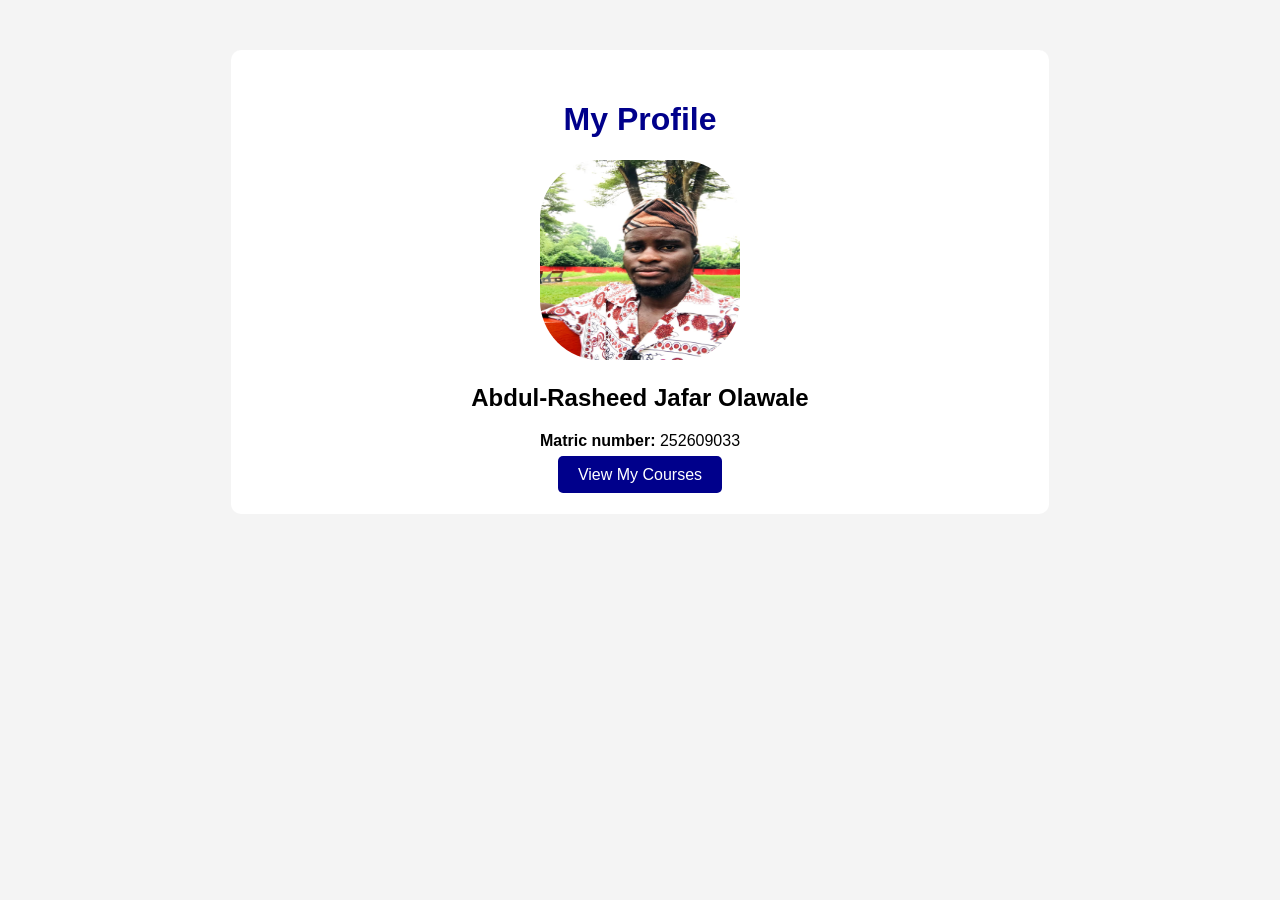
==== index.html @ 17de8efd "fist website assignment" ====
<!DOCTYPE html>
<html lang="en">
<head>
    <meta charset="UTF-8">
    <meta name="viewport" content="width=device-width, initial-scale=1.0">
    <link rel="stylesheet" href="style.css">
    <title>My Profile</title>
</head>
<body>
    <div class="container">
        <h1>My Profile</h1>
        <img src="jafar.jpg" alt="My Picture" class="profile-img">
        <h2>Abdul-Rasheed Jafar Olawale</h2>
        <p><strong>Matric number:</strong> 252609033</p>
        <a href="courses.html" class="btn">
            View My Courses
        </a>

    </div>
    
</body>
</html>
---- style.css ----
body{
    background-color: #f4f4f4;
    font-family: Arial, sans-serif;
}

.container{
    width: 60%;
    margin: auto;
    margin-top: 50px;
    background: white;
    padding: 30px;
    text-align: center;
    border-radius: 10px;
}

.profile-img{
    width: 200px;
    height: 200px;
    border-radius: 30%;
}

h1{
    color: darkblue;
}

ul{
    list-style-type: none;
    padding: 0;
}

li{
    background: lightgray;
    margin: 10px;
    padding: 10px;
    border-radius: 5px;
}

.btn{
    text-decoration: none;
    background: darkblue;
    color: white;
    padding: 10px 20px;
    border-radius: 5px;
}
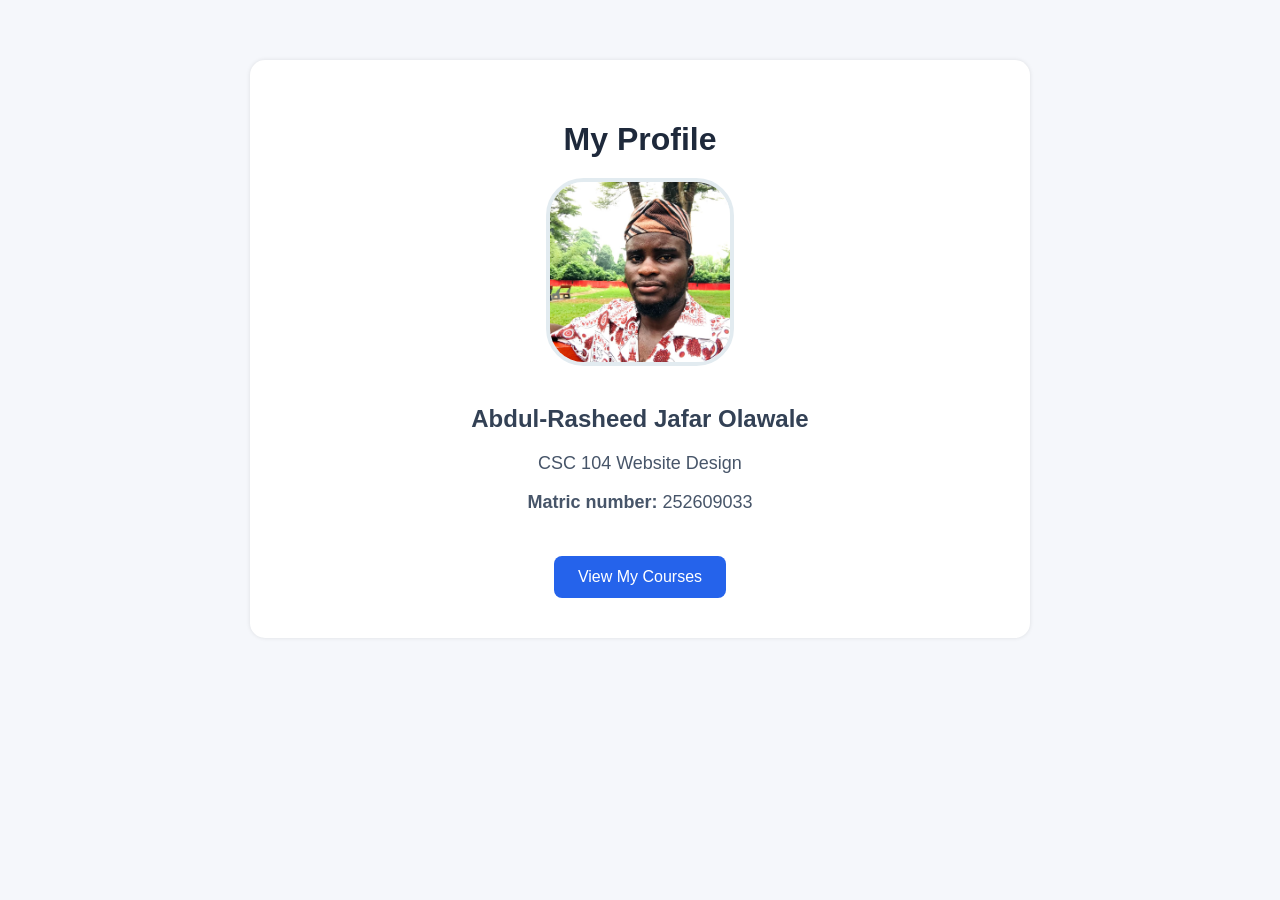
==== commit 8bd64b9f: "improved website style" ====
--- a/index.html
+++ b/index.html
@@ -11,6 +11,7 @@
         <h1>My Profile</h1>
         <img src="jafar.jpg" alt="My Picture" class="profile-img">
         <h2>Abdul-Rasheed Jafar Olawale</h2>
+        <p>CSC 104 Website Design</p>
         <p><strong>Matric number:</strong> 252609033</p>
         <a href="courses.html" class="btn">
             View My Courses
--- a/style.css
+++ b/style.css
@@ -1,44 +1,73 @@
 body{
-    background-color: #f4f4f4;
     font-family: Arial, sans-serif;
+    background-color: #f5f7fb;
+    margin: 0;
+    padding: 0;
 }
 
 .container{
-    width: 60%;
-    margin: auto;
-    margin-top: 50px;
-    background: white;
-    padding: 30px;
+    width: 80%;
+    max-width: 700px;
+    margin: 60px auto;
+    background-color: #fff;
+    padding: 40px;
+    border-radius: 15px;
+    box-shadow: 0 0 4px rgba(0,0,0,0.1);
     text-align: center;
-    border-radius: 10px;
+}
+
+h1{
+    color: #1e293b;
+    margin-bottom: 20px;
+}
+
+h2{
+    color: #334155;
+    margin-top: 15px;
+}
+
+p{
+    color: #475569;
+    font-size: 18px;
 }
 
 .profile-img{
-    width: 200px;
-    height: 200px;
-    border-radius: 30%;
-}
-
-h1{
-    color: darkblue;
+    width: 180px;
+    height: 180px;
+    border-radius: 20%;
+    object-fit: cover;
+    border: 4px solid #e2ebf0;
+    margin-bottom: 20px;
 }
 
 ul{
     list-style-type: none;
     padding: 0;
+    margin-top: 30px;
 }
 
 li{
-    background: lightgray;
-    margin: 10px;
-    padding: 10px;
-    border-radius: 5px;
+    background-color: #f8fafc;
+    margin: 12px 0;
+    padding: 15px;
+    border-radius: 10px;
+    color: #334155;
+    font-size: 18px;
+    box-shadow: 0 2px 6px rgba(0,0,0,0.05);
 }
 
 .btn{
+    display: inline-block;
+    margin-top: 25px;
+    padding: 12px 24px;
+    background-color: #2563eb;
+    color: #fff;
     text-decoration: none;
-    background: darkblue;
-    color: white;
-    padding: 10px 20px;
-    border-radius: 5px;
+    border-radius: 8px;
+    font-size: 16px;
+    transition: background-color 0.3s ease;
+}
+
+.btn:hover{
+    background-color: #1d4ed8;
 }
